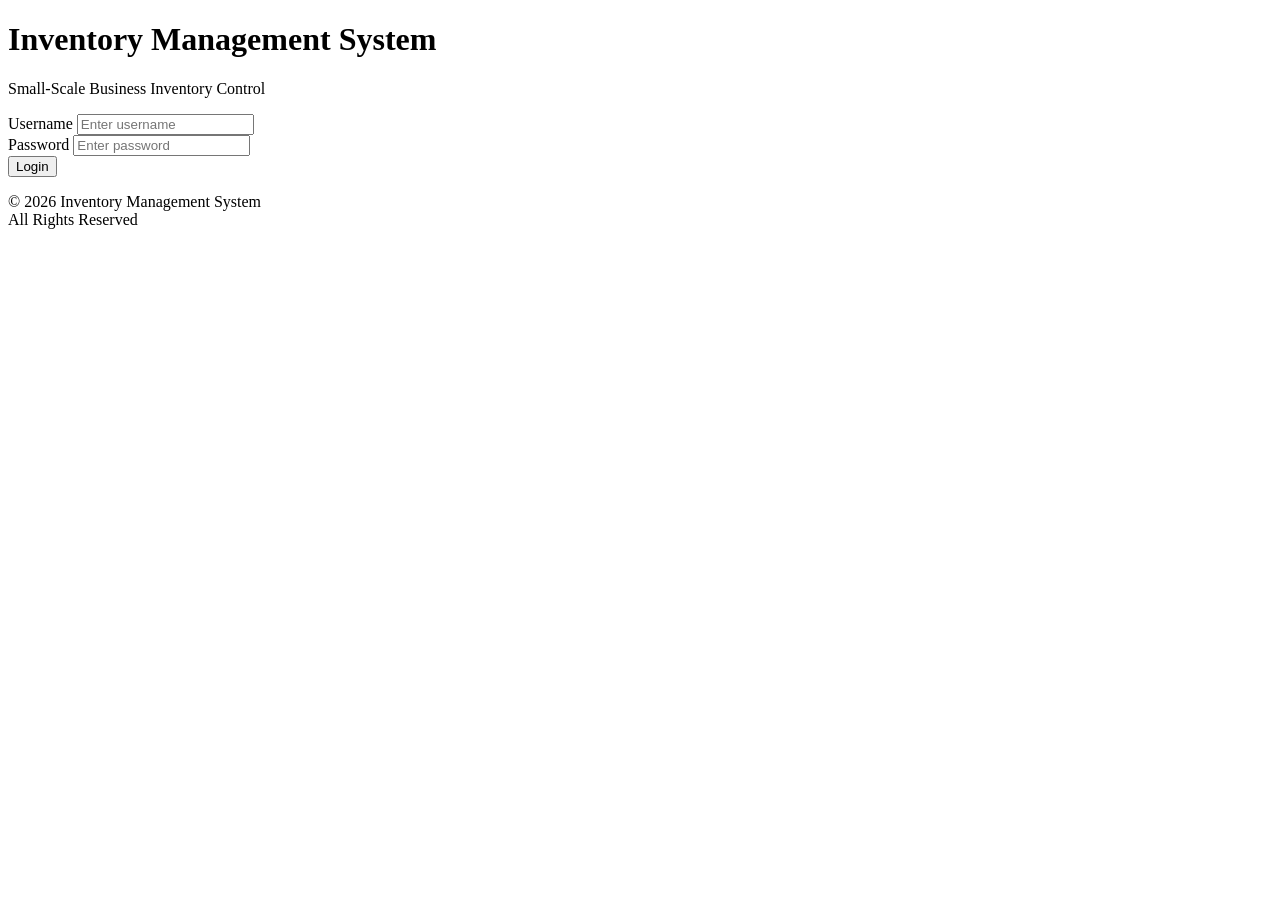
==== index.html @ 37dfa97b "Inventory Management System frontend prototype A web-based Inventory Management System for small-sca" ====
<!DOCTYPE html>
<html lang="en">
<head>
    <meta charset="UTF-8">
    <meta name="viewport" content="width=device-width, initial-scale=1.0">
    <title>Inventory Management System</title>

    <link rel="stylesheet" href="css/style.css">

 <link rel="stylesheet" href="css/dashboard.css">

</head>

<body>

    <div class="login-container">

        <div class="login-card">

            <h1>Inventory Management System</h1>

            <p class="subtitle">
                Small-Scale Business Inventory Control
            </p>

            <form id="loginForm">

                <div class="form-group">
                    <label>Username</label>
                    <input
                        type="text"
                        placeholder="Enter username"
                        required
                    >
                </div>

                <div class="form-group">
                    <label>Password</label>
                    <input
                        type="password"
                        placeholder="Enter password"
                        required
                    >
                </div>

                <button type="submit">
                    Login
                </button>

            </form>

            <div class="footer-text">

              <p>
        © 2026 Inventory Management System
        <br>
        All Rights Reserved
    </p>
            </div>

        </div>

    </div>


</body>
</html>

<footer class="footer">
    
</footer>
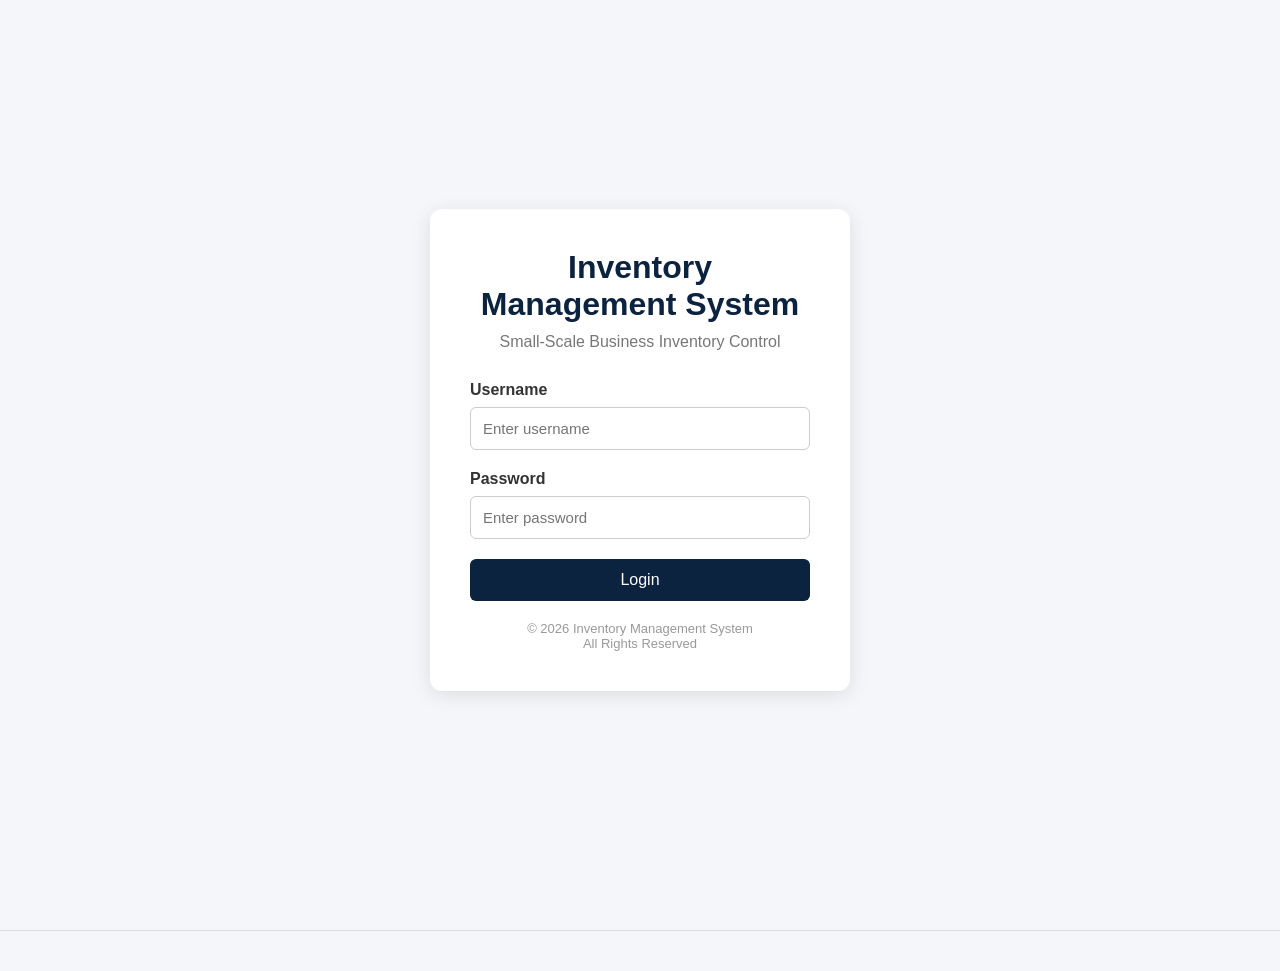
==== commit e95beba3: "Updated ims with php code" ====
--- a/index.html
+++ b/index.html
@@ -1,71 +1,96 @@
-<!DOCTYPE html>
-<html lang="en">
-<head>
-    <meta charset="UTF-8">
-    <meta name="viewport" content="width=device-width, initial-scale=1.0">
-    <title>Inventory Management System</title>
-
-    <link rel="stylesheet" href="css/style.css">
-
- <link rel="stylesheet" href="css/dashboard.css">
-
-</head>
-
-<body>
-
-    <div class="login-container">
-
-        <div class="login-card">
-
-            <h1>Inventory Management System</h1>
-
-            <p class="subtitle">
-                Small-Scale Business Inventory Control
-            </p>
-
-            <form id="loginForm">
-
-                <div class="form-group">
-                    <label>Username</label>
-                    <input
-                        type="text"
-                        placeholder="Enter username"
-                        required
-                    >
-                </div>
-
-                <div class="form-group">
-                    <label>Password</label>
-                    <input
-                        type="password"
-                        placeholder="Enter password"
-                        required
-                    >
-                </div>
-
-                <button type="submit">
-                    Login
-                </button>
-
-            </form>
-
-            <div class="footer-text">
-
-              <p>
-        © 2026 Inventory Management System
-        <br>
-        All Rights Reserved
-    </p>
-            </div>
-
-        </div>
-
-    </div>
-
-
-</body>
-</html>
-
-<footer class="footer">
-    
+<!DOCTYPE html>
+<html lang="en">
+<head>
+    <meta charset="UTF-8">
+    <meta name="viewport" content="width=device-width, initial-scale=1.0">
+    <title>Inventory Management System</title>
+
+    <link rel="stylesheet" href="css/style.css">
+
+ <link rel="stylesheet" href="css/dashboard.css">
+
+</head>
+
+<body>
+
+    <div class="login-container">
+
+        <div class="login-card">
+
+            <h1>Inventory Management System</h1>
+
+            <p class="subtitle">
+                Small-Scale Business Inventory Control
+            </p>
+
+            <form id="loginForm">
+
+                <div class="form-group">
+                    <label>Username</label>
+                    <input
+                        id="username"
+                        type="text"
+                        placeholder="Enter username"
+                        required
+                    >
+                </div>
+
+                <div class="form-group">
+                    <label>Password</label>
+                    <input
+                        id="password"
+                        type="password"
+                        placeholder="Enter password"
+                        required
+                    >
+                </div>
+
+                <button type="submit">
+                    Login
+                </button>
+
+            </form>
+
+            <div class="footer-text">
+
+              <p>
+        © 2026 Inventory Management System
+        <br>
+        All Rights Reserved
+    </p>
+            </div>
+
+        </div>
+
+    </div>
+
+
+    <script>
+        document.getElementById("loginForm").addEventListener("submit", async event => {
+            event.preventDefault();
+            const button = event.target.querySelector("button");
+            button.disabled = true;
+            try {
+                const response = await fetch("api/index.php?action=login", {
+                    method: "POST",
+                    headers: { "Content-Type": "application/json" },
+                    body: JSON.stringify({
+                        username: document.getElementById("username").value,
+                        password: document.getElementById("password").value
+                    })
+                });
+                const result = await response.json();
+                if (!response.ok) throw new Error(result.error || "Login failed.");
+                window.location.href = "dashboard.html";
+            } catch (error) {
+                alert(error.message);
+                button.disabled = false;
+            }
+        });
+    </script>
+</body>
+</html>
+
+<footer class="footer">
+    
 </footer>
--- a/css/style.css
+++ b/css/style.css
@@ -0,0 +1,85 @@
+*{
+    margin:0;
+    padding:0;
+    box-sizing:border-box;
+}
+
+body{
+    font-family:Segoe UI, Tahoma, sans-serif;
+    background:#f4f6f9;
+    height:100vh;
+}
+
+.login-container{
+    display:flex;
+    justify-content:center;
+    align-items:center;
+    height:100vh;
+}
+
+.login-card{
+    width:420px;
+    background:#ffffff;
+    padding:40px;
+    border-radius:12px;
+    box-shadow:0 4px 20px rgba(0,0,0,0.1);
+}
+
+.login-card h1{
+    text-align:center;
+    color:#0c2340;
+    margin-bottom:10px;
+}
+
+.subtitle{
+    text-align:center;
+    color:#777;
+    margin-bottom:30px;
+}
+
+.form-group{
+    margin-bottom:20px;
+}
+
+.form-group label{
+    display:block;
+    margin-bottom:8px;
+    font-weight:600;
+    color:#333;
+}
+
+.form-group input{
+    width:100%;
+    padding:12px;
+    border:1px solid #ccc;
+    border-radius:6px;
+    font-size:15px;
+}
+
+.form-group input:focus{
+    outline:none;
+    border-color:#0c2340;
+}
+
+button{
+    width:100%;
+    padding:12px;
+    border:none;
+    background:#0c2340;
+    color:white;
+    font-size:16px;
+    cursor:pointer;
+    border-radius:6px;
+    transition:0.3s;
+}
+
+button:hover{
+    background:#08305c;
+}
+
+.footer-text{
+    text-align:center;
+    margin-top:20px;
+    color:#999;
+    font-size:13px;
+}
--- a/css/dashboard.css
+++ b/css/dashboard.css
@@ -0,0 +1,448 @@
+*{
+    margin:0;
+    padding:0;
+    box-sizing:border-box;
+}
+
+body{
+    font-family:'Segoe UI', sans-serif;
+    background:#f4f6f9;
+}
+
+.container{
+    display:flex;
+    min-height:100vh;
+}
+
+/* SIDEBAR */
+
+.sidebar{
+    width:260px;
+    background:#0c2340;
+    color:white;
+    padding:20px;
+}
+
+.logo{
+    text-align:center;
+    margin-bottom:40px;
+}
+
+.logo h2{
+    font-size:28px;
+}
+
+.menu{
+    list-style:none;
+}
+
+.menu li{
+    margin-bottom:10px;
+}
+
+.menu li a{
+    display:block;
+    color:white;
+    text-decoration:none;
+    padding:14px;
+    border-radius:8px;
+    transition:0.3s;
+}
+
+.menu li a:hover{
+    background:#16375b;
+}
+
+.active a{
+    background:#16375b;
+}
+
+/* MAIN CONTENT */
+
+.main-content{
+    flex:1;
+    padding:30px;
+}
+
+.header{
+    margin-bottom:30px;
+}
+
+.header h1{
+    color:#0c2340;
+    margin-bottom:5px;
+}
+
+.header p{
+    color:#777;
+}
+
+/* CARDS */
+
+.cards{
+    display:grid;
+    grid-template-columns:repeat(auto-fit,minmax(220px,1fr));
+    gap:20px;
+    margin-bottom:30px;
+}
+
+.card{
+    background:white;
+    padding:25px;
+    border-radius:12px;
+    box-shadow:0 4px 10px rgba(0,0,0,0.08);
+}
+
+.card h3{
+    color:#666;
+    font-size:15px;
+    margin-bottom:10px;
+}
+
+.card h2{
+    color:#0c2340;
+    font-size:32px;
+}
+
+.warning h2{
+    color:#c0392b;
+}
+
+/*Quick Statistics Cards*/
+
+.summary-grid{
+    display:grid;
+    grid-template-columns:repeat(2,1fr);
+    gap:20px;
+    margin-bottom:30px;
+}
+
+.summary-box{
+    background:white;
+    padding:20px;
+    border-radius:12px;
+    box-shadow:0 4px 10px rgba(0,0,0,.08);
+}
+
+.summary-box h4{
+    color:#666;
+    margin-bottom:10px;
+}
+
+.summary-box h2{
+    color:#0c2340;
+    font-size:30px;
+}
+
+.low-card{
+    grid-column:1 / span 2;
+}
+
+.low-card h2{
+    color:#c0392b;
+}
+
+
+/* TABLE */
+
+.table-card{
+    background:white;
+    padding:25px;
+    border-radius:12px;
+    box-shadow:0 4px 10px rgba(0,0,0,0.08);
+}
+
+.table-card h2{
+    margin-bottom:20px;
+    color:#0c2340;
+}
+
+table{
+    width:100%;
+    border-collapse:collapse;
+}
+
+th{
+    background:#0c2340;
+    color:white;
+    padding:12px;
+    text-align:left;
+}
+
+td{
+    padding:12px;
+    border-bottom:1px solid #ddd;
+}
+
+tr:hover{
+    background:#f9f9f9;
+}	
+
+.user-box{
+    text-align:center;
+    margin-bottom:30px;
+    padding-bottom:20px;
+    border-bottom:1px solid rgba(255,255,255,0.2);
+}
+
+.user-box h4{
+    color:white;
+    margin-bottom:5px;
+}
+
+.user-box p{
+    color:#cfd8e3;
+    font-size:13px;
+}
+
+.sidebar{
+    width:260px;
+    background:#0c2340;
+    color:white;
+    padding:20px;
+}
+
+.menu{
+    list-style:none;
+}
+
+.menu li{
+    margin-bottom:10px;
+}
+
+.menu li a{
+    display:block;
+    color:white;
+    text-decoration:none;
+    padding:14px;
+    border-radius:8px;
+    transition:0.3s;
+}
+
+.menu li a:hover{
+    background:#16375b;
+    padding-left:20px;
+}
+
+.active a{
+    background:#16375b;
+}
+
+
+
+.toolbar{
+    display:flex;
+    justify-content:space-between;
+    margin-bottom:20px;
+}
+
+.search-box{
+    width:300px;
+    padding:12px;
+    border:1px solid #ddd;
+    border-radius:8px;
+}
+
+.add-btn{
+    background:#0c2340;
+    color:white;
+    border:none;
+    padding:12px 18px;
+    border-radius:8px;
+    cursor:pointer;
+}
+
+.status{
+    padding:6px 12px;
+    border-radius:20px;
+    font-size:12px;
+    color:white;
+}
+
+.high{
+    background:#27ae60;
+}
+
+.medium{
+    background:#f39c12;
+}
+
+.low{
+    background:#c0392b;
+}
+
+
+/* Action*/
+
+.btn-view{
+    background:#0c2340;
+    color:white;
+    border:none;
+    padding:6px 10px;
+    border-radius:5px;
+    cursor:pointer;
+}
+
+.btn-edit{
+    background:#f39c12;
+    color:white;
+    border:none;
+    padding:6px 10px;
+    border-radius:5px;
+    cursor:pointer;
+}
+
+.btn-delete{
+    background:#c0392b;
+    color:white;
+    border:none;
+    padding:6px 10px;
+    border-radius:5px;
+    cursor:pointer;
+}
+
+td button{
+    margin-right:5px;
+}
+
+
+/*History Toolbar*/
+
+.filter-box{
+    padding:12px;
+    border:1px solid #ddd;
+    border-radius:8px;
+    min-width:180px;
+}
+
+
+.toolbar{
+    display:flex;
+    gap:15px;
+    margin-bottom:20px;
+    flex-wrap:wrap;
+}
+
+
+.report-footer{
+    margin-top:20px;
+    text-align:right;
+    color:#666;
+}
+
+.report-actions{
+    display:flex;
+    gap:15px;
+}
+
+@media print{
+    .sidebar,
+    .report-toolbar,
+    .footer{
+        display:none;
+    }
+
+    .main-content{
+        padding:0;
+    }
+
+    .table-card{
+        box-shadow:none;
+    }
+}
+
+
+
+.footer{
+    margin-top:30px;
+    padding:20px;
+    text-align:center;
+    color:#666;
+    font-size:14px;
+    border-top:1px solid #ddd;
+}
+
+.footer p{
+    line-height:1.8;
+}
+
+
+/*View Modal*/
+
+
+.modal{
+    display:none;
+    position:fixed;
+    top:0;
+    left:0;
+    width:100%;
+    height:100%;
+    background:rgba(0,0,0,.5);
+    justify-content:center;
+    align-items:center;
+}
+
+.modal-content{
+    background:white;
+    padding:30px;
+    width:450px;
+    border-radius:12px;
+    box-shadow:0 4px 20px rgba(0,0,0,.3);
+}
+
+.modal-content h2{
+    color:#0c2340;
+    margin-bottom:20px;
+}
+
+.modal-content p{
+    margin-bottom:10px;
+}
+.modal{
+    display:none;
+    position:fixed;
+    top:0;
+    left:0;
+    width:100%;
+    height:100%;
+    background:rgba(0,0,0,0.5);
+    justify-content:center;
+    align-items:center;
+    z-index:1000;
+}
+
+.modal-content{
+    background:#fff;
+    width:450px;
+    padding:30px;
+    border-radius:12px;
+    box-shadow:0 4px 20px rgba(0,0,0,0.2);
+}
+
+.modal-content h2{
+    color:#0c2340;
+    margin-bottom:20px;
+}
+
+.modal-content p{
+    margin-bottom:10px;
+}
+
+/* add Modal */
+
+.modal-buttons{
+    display:flex;
+    gap:10px;
+    margin-top:20px;
+}
+
+.modal-content input,
+.modal-content select{
+    width:100%;
+    padding:10px;
+    margin-top:5px;
+    margin-bottom:15px;
+    border:1px solid #ddd;
+    border-radius:6px;
+}
+
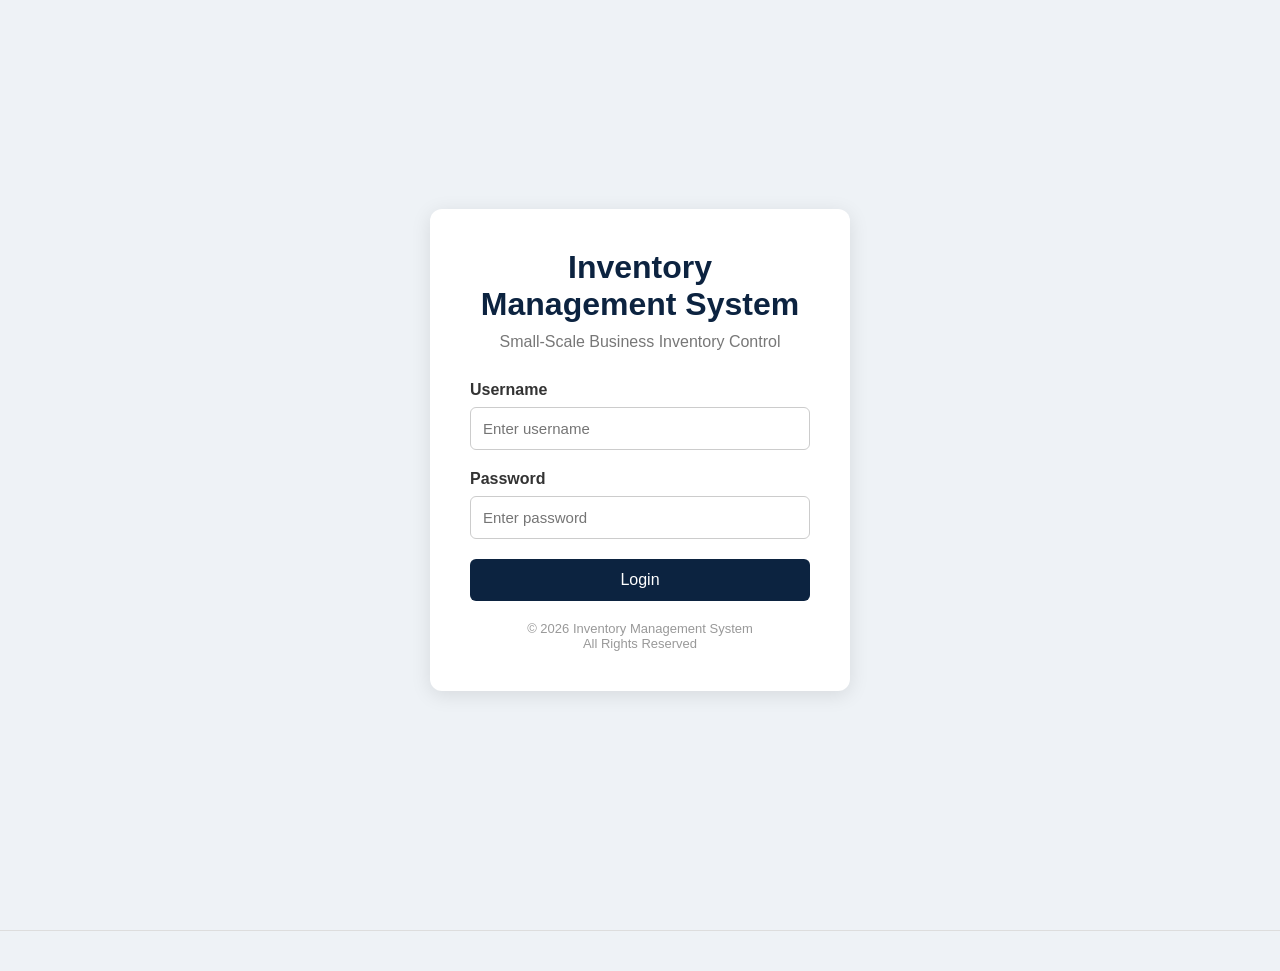
==== commit 9516864a: "Add admin user management and permissions" ====
--- a/index.html
+++ b/index.html
@@ -79,7 +79,16 @@
                         password: document.getElementById("password").value
                     })
                 });
-                const result = await response.json();
+                const responseText = await response.text();
+                let result = {};
+                try {
+                    result = responseText ? JSON.parse(responseText) : {};
+                } catch {
+                    throw new Error("The PHP API did not return JSON. Open http://localhost/IMS/index.html with Apache running in XAMPP.");
+                }
+                if (!responseText) {
+                    throw new Error("The PHP API returned an empty response. Open http://localhost/IMS/index.html with Apache running in XAMPP.");
+                }
                 if (!response.ok) throw new Error(result.error || "Login failed.");
                 window.location.href = "dashboard.html";
             } catch (error) {
--- a/css/dashboard.css
+++ b/css/dashboard.css
@@ -348,6 +348,213 @@
 
     .table-card{
         box-shadow:none;
+    }
+}
+
+/* Responsive page layout */
+body {
+    background: #eef2f6;
+    color: #172b3f;
+    font-family: "Trebuchet MS", Arial, sans-serif;
+}
+
+.container {
+    min-height: 100vh;
+}
+
+.sidebar {
+    flex: 0 0 240px;
+    width: 240px;
+    padding: 28px 18px;
+    background: #102a43;
+}
+
+.logo {
+    margin-bottom: 34px;
+}
+
+.logo h2 {
+    letter-spacing: 2px;
+}
+
+.user-box {
+    margin-bottom: 24px;
+}
+
+.menu li a {
+    padding: 12px 14px;
+    font-size: 14px;
+}
+
+.main-content {
+    min-width: 0;
+    padding: 42px clamp(24px, 5vw, 64px);
+}
+
+.header {
+    margin-bottom: 24px;
+}
+
+.header h1 {
+    font-family: Georgia, "Times New Roman", serif;
+    font-size: clamp(28px, 3vw, 40px);
+    letter-spacing: 0;
+}
+
+.header p {
+    color: #607286;
+}
+
+.table-card {
+    padding: 24px;
+    border: 1px solid #dce4eb;
+    border-radius: 10px;
+    box-shadow: 0 12px 30px rgba(16, 42, 67, 0.08);
+}
+
+.toolbar {
+    align-items: center;
+    margin-bottom: 18px;
+}
+
+.search-box,
+.filter-box {
+    min-height: 42px;
+    border-color: #cbd6df;
+    background: #fbfcfd;
+}
+
+.search-box:focus,
+.filter-box:focus {
+    outline: 3px solid rgba(45, 125, 154, 0.16);
+    border-color: #2d7d9a;
+}
+
+.add-btn {
+    min-height: 42px;
+    padding: 10px 18px;
+    background: #102a43;
+    font-weight: 700;
+}
+
+.add-btn:hover,
+.btn-view:hover {
+    background: #1c4868;
+}
+
+table {
+    table-layout: fixed;
+}
+
+th {
+    padding: 14px 12px;
+    background: #173b5f;
+    font-size: 13px;
+    letter-spacing: .02em;
+    white-space: nowrap;
+}
+
+th:nth-child(1) { width: 22%; }
+th:nth-child(2),
+th:nth-child(3) { width: 12%; }
+th:nth-child(4) { width: 18%; }
+th:nth-child(5) { width: 15%; }
+th:nth-child(6) { width: 21%; }
+
+td {
+    padding: 16px 12px;
+    color: #263b4d;
+    font-size: 14px;
+    vertical-align: middle;
+}
+
+tbody tr:last-child td {
+    border-bottom: 0;
+}
+
+td:first-child {
+    font-weight: 700;
+    color: #102a43;
+}
+
+td button {
+    margin: 2px 3px 2px 0;
+    font-size: 12px;
+    font-weight: 700;
+}
+
+.status {
+    display: inline-block;
+    padding: 6px 10px;
+    font-weight: 700;
+}
+
+.footer {
+    margin-top: 28px;
+    color: #718396;
+    border-top-color: #d7e0e7;
+}
+
+@media (max-width: 820px) {
+    .container {
+        display: block;
+    }
+
+    .sidebar {
+        width: 100%;
+        padding: 16px 18px;
+    }
+
+    .logo {
+        margin-bottom: 12px;
+    }
+
+    .user-box {
+        display: none;
+    }
+
+    .menu {
+        display: flex;
+        gap: 6px;
+        overflow-x: auto;
+    }
+
+    .menu li {
+        flex: 0 0 auto;
+        margin-bottom: 0;
+    }
+
+    .menu li a {
+        padding: 10px 12px;
+        white-space: nowrap;
+    }
+
+    .main-content {
+        padding: 30px 18px;
+    }
+
+    .table-card {
+        overflow-x: auto;
+    }
+
+    table {
+        min-width: 700px;
+    }
+}
+
+@media (max-width: 520px) {
+    .toolbar {
+        align-items: stretch;
+        flex-direction: column;
+    }
+
+    .search-box,
+    .add-btn {
+        width: 100%;
+    }
+
+    .table-card {
+        padding: 16px;
     }
 }
 
